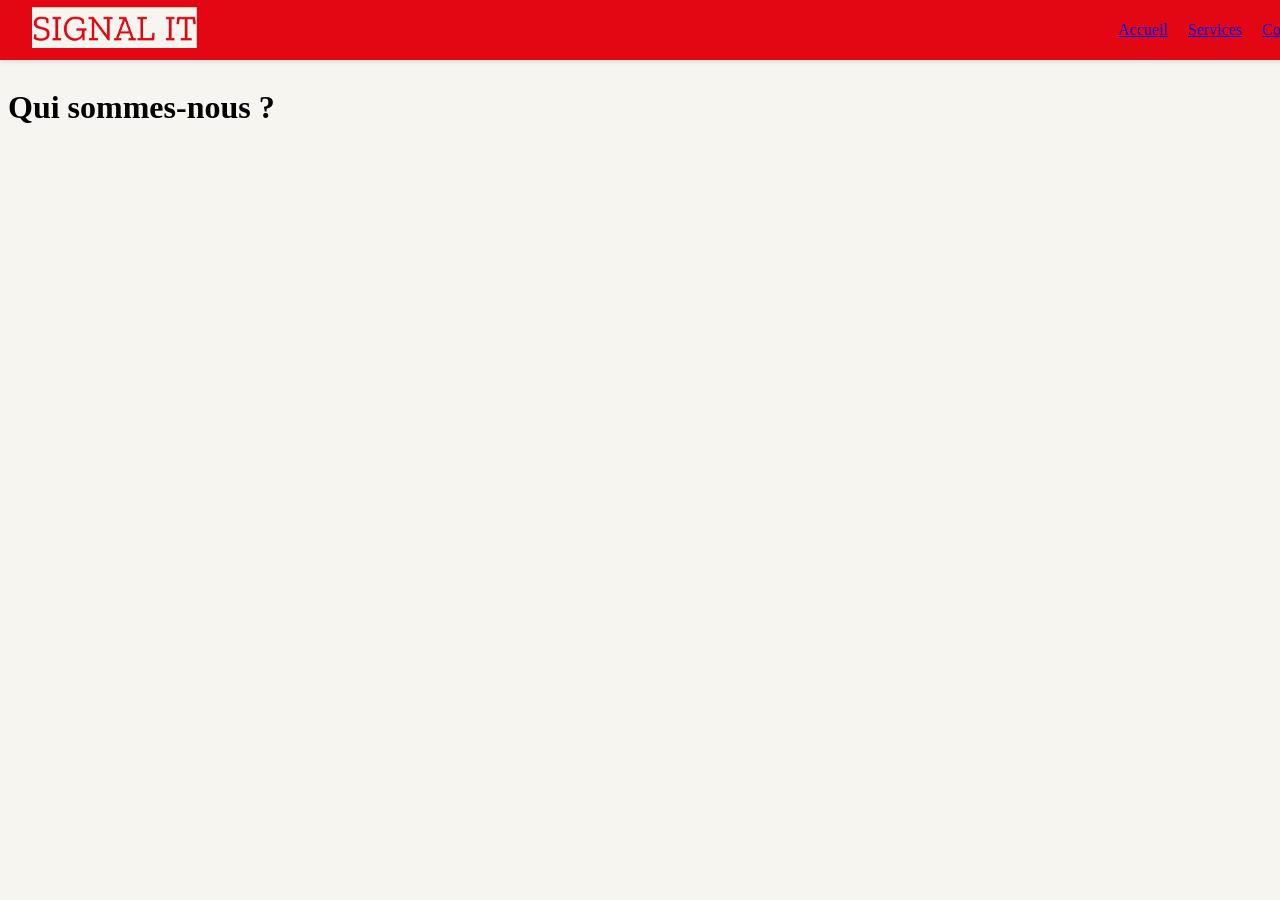
==== about.html @ cd3123ae "Creation files" ====
<!DOCTYPE html>
<html>
    <head>
        <title>about</title>
        <meta charset="utf-8">
        <link rel="stylesheet" href="assets/css/style.css" />

    </head>
    <body>
    <nav class="navbar">
  <div class="logo"><img src="assets/images/logo/logo-signal-it.png" style="width: 16.66%; height: auto;" alt="Logo signal it" ></div>
  <ul class="nav-links">
    <li><a href="#home">Accueil</a></li>
    <li><a href="#services">Services</a></li>
    <li><a href="#contact">Contact</a></li>
  </ul>
</nav>
        <h1>Qui sommes-nous ?</h1>
        <p></p>
    </body>
</html>
---- assets/css/style.css ----
body{
    background-color: #f7f5ef;
    padding-top: 60px; /* Compenser la hauteur de la barre fixe */


}
.navbar {
  position: fixed; /* Fixe l'élément par rapport au viewport */
  top: 0;          /* Aligné en haut */
  left: 0;
  width: 100%;     /* Prend toute la largeur */
  height: 60px;
  background-color: #e30613;
  display: flex;
  justify-content: space-between;
  align-items: center;
  padding: 0 2rem;
  z-index: 1000;   /* S'assure que la nav est au-dessus du reste */
  box-shadow: 0 2px 5px rgba(0,0,0,0.1);
}


.nav-links {
  display: flex;
  list-style: none;
  gap: 20px;
}
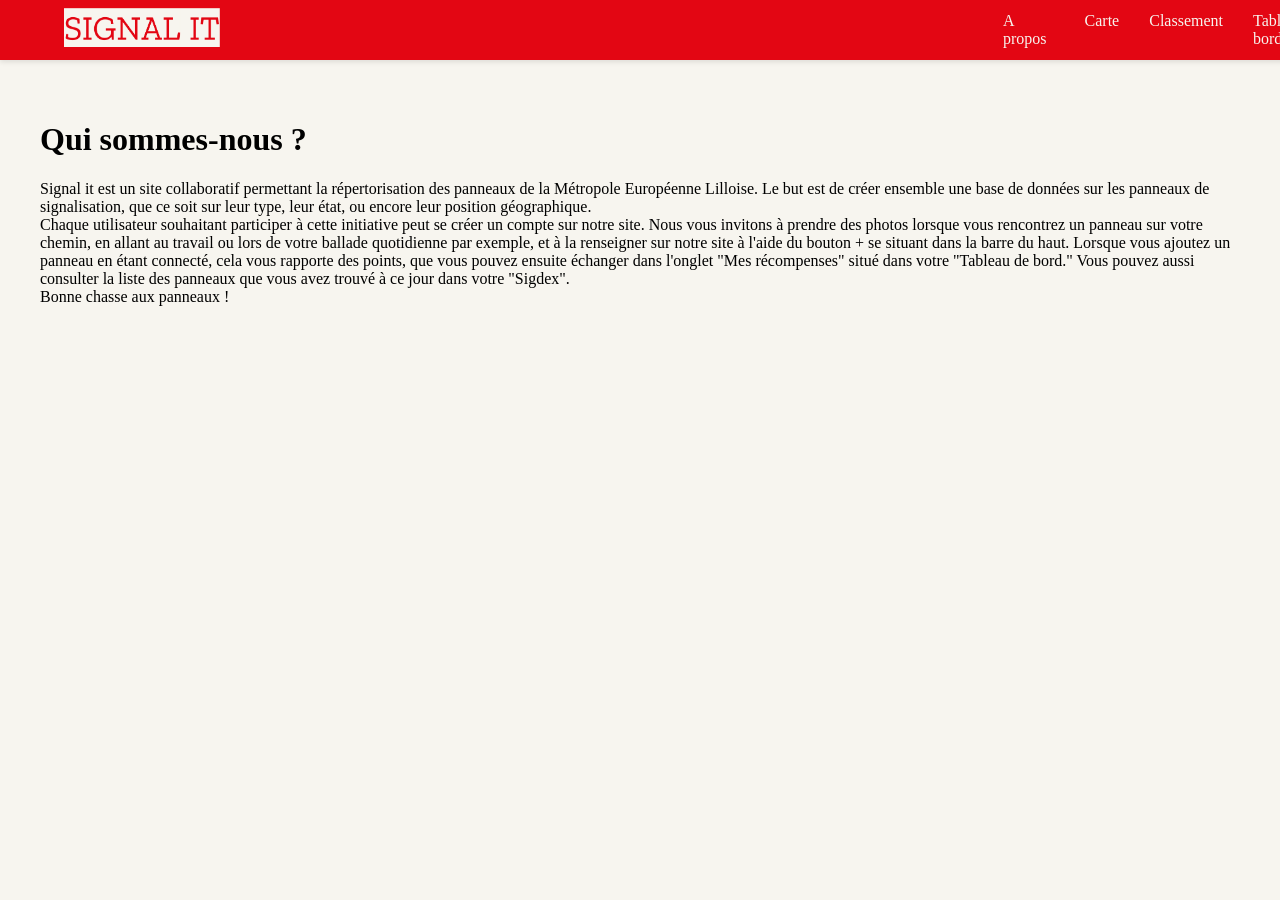
==== commit 78a1cade: "barre de menu" ====
--- a/about.html
+++ b/about.html
@@ -7,15 +7,21 @@
 
     </head>
     <body>
-    <nav class="navbar">
-  <div class="logo"><img src="assets/images/logo/logo-signal-it.png" style="width: 16.66%; height: auto;" alt="Logo signal it" ></div>
-  <ul class="nav-links">
-    <li><a href="#home">Accueil</a></li>
-    <li><a href="#services">Services</a></li>
-    <li><a href="#contact">Contact</a></li>
-  </ul>
-</nav>
-        <h1>Qui sommes-nous ?</h1>
-        <p></p>
+        
+        <nav class="navbar">
+            <div class="logo"><img src="assets/images/logo/logo-signal-it.png" style="width: 16.66%; height: auto;" alt="Logo signal it" ></div>
+            <ul class="nav-links">
+                <li><a href="about.html">A propos</a></li>
+                <li><a href="map.html">Carte</a></li>
+                <li><a href="#contact">Classement</a></li>
+                <li><a href="#contact">Tableau de bord</a></li>
+            </ul>
+        </nav>
+        <main class="content">
+            <h1>Qui sommes-nous ?</h1>
+            <p>Signal it est un site collaboratif permettant la répertorisation des panneaux de la Métropole Européenne Lilloise. Le but est de créer ensemble une base de données sur les panneaux de signalisation, que ce soit sur leur type, leur état, ou encore leur position géographique.<br>
+            Chaque utilisateur souhaitant participer à cette initiative peut se créer un compte sur notre site. Nous vous invitons à prendre des photos lorsque vous rencontrez un panneau sur votre chemin, en allant au travail ou lors de votre ballade quotidienne par exemple, et à la renseigner sur notre site à l'aide du bouton + se situant dans la barre du haut. Lorsque vous ajoutez un panneau en étant connecté, cela vous rapporte des points, que vous pouvez ensuite échanger dans l'onglet "Mes récompenses" situé dans votre "Tableau de bord." Vous pouvez aussi consulter la liste des panneaux que vous avez trouvé à ce jour dans votre "Sigdex". <br>
+            Bonne chasse aux panneaux ! </p>
+        </main>
     </body>
 </html>
--- a/assets/css/style.css
+++ b/assets/css/style.css
@@ -1,7 +1,6 @@
 body{
     background-color: #f7f5ef;
-    padding-top: 60px; /* Compenser la hauteur de la barre fixe */
-
+    font-family: Text Me One Regular;
 
 }
 .navbar {
@@ -12,9 +11,9 @@
   height: 60px;
   background-color: #e30613;
   display: flex;
-  justify-content: space-between;
+  justify-content: space-around;
   align-items: center;
-  padding: 0 2rem;
+  padding: 0 5%;
   z-index: 1000;   /* S'assure que la nav est au-dessus du reste */
   box-shadow: 0 2px 5px rgba(0,0,0,0.1);
 }
@@ -23,5 +22,33 @@
 .nav-links {
   display: flex;
   list-style: none;
-  gap: 20px;
+  margin: 0;
+  padding: 0;      /* Supprime le décalage automatique à gauche */
+  gap: 30px;       /* Espace contrôlé entre les liens */
+}
+
+.nav-links a{
+  text-decoration: none; /* Supprime le soulignement */
+  color: #f7f5ef;          /* Force la couleur (ex: blanc) */
+  transition: 0.3s;      /* Optionnel : pour un survol fluide */
+}
+
+.nav-links a:visited {
+  color: white; 
+}
+
+.nav-links a:hover {
+  color: #ffcc00;        /* Change de couleur uniquement au survol */
+  text-decoration: none; /* S'assure qu'aucun trait n'apparaît */
+}
+
+.content {
+  /* 1. Marge pour ne pas être caché par le menu */
+  margin-top: 80px; 
+
+  /* 2. Marges latérales pour que le texte ne colle pas aux bords */
+  margin-left: auto;
+  margin-right: auto;
+  max-width: 1200px; /* Largeur maximale pour la lisibilité */
+  padding: 20px;     /* Espace intérieur pour le confort visuel */
 }
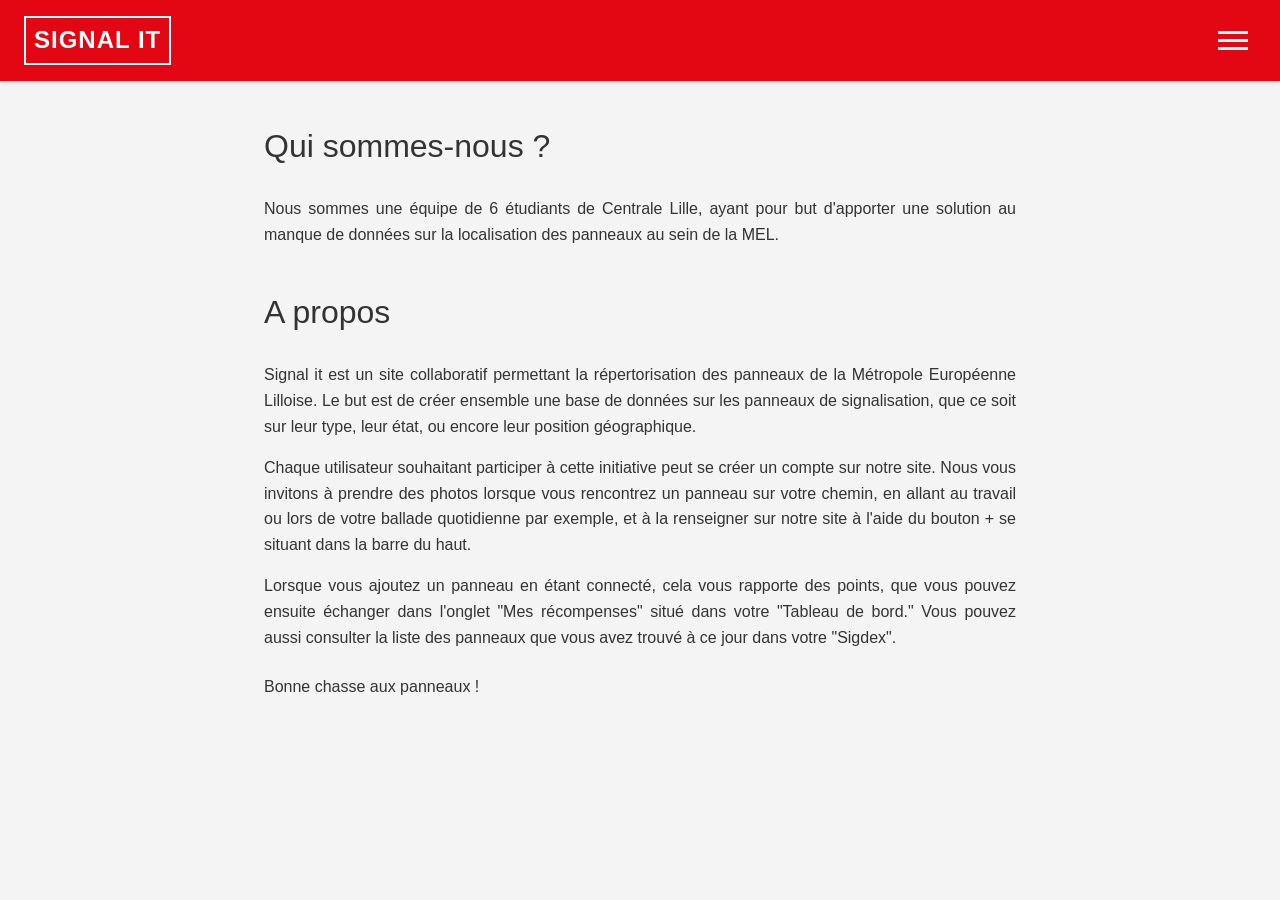
==== commit 17483598: "Ajout du menu" ====
--- a/about.html
+++ b/about.html
@@ -1,27 +1,53 @@
 <!DOCTYPE html>
-<html>
-    <head>
-        <title>about</title>
-        <meta charset="utf-8">
-        <link rel="stylesheet" href="assets/css/style.css" />
+<html lang="fr">
+<head>
+    <meta charset="UTF-8">
+    <meta name="viewport" content="width=device-width, initial-scale=1.0">
+    <title>Signal It - À propos</title>
+    <link rel="stylesheet" href="assets/css/style.css">
+</head>
+<body>
 
-    </head>
-    <body>
+    <header class="main-header">
+        <div class="logo">SIGNAL IT</div>
+        <button id="menu-btn" aria-label="Ouvrir le menu" style="z-index: 2000;">
+            <span class="hamburger"></span>
+        </button>
         
-        <nav class="navbar">
-            <div class="logo"><img src="assets/images/logo/logo-signal-it.png" style="width: 16.66%; height: auto;" alt="Logo signal it" ></div>
-            <ul class="nav-links">
-                <li><a href="about.html">A propos</a></li>
-                <li><a href="map.html">Carte</a></li>
-                <li><a href="#contact">Classement</a></li>
-                <li><a href="#contact">Tableau de bord</a></li>
-            </ul>
-        </nav>
-        <main class="content">
-            <h1>Qui sommes-nous ?</h1>
-            <p>Signal it est un site collaboratif permettant la répertorisation des panneaux de la Métropole Européenne Lilloise. Le but est de créer ensemble une base de données sur les panneaux de signalisation, que ce soit sur leur type, leur état, ou encore leur position géographique.<br>
-            Chaque utilisateur souhaitant participer à cette initiative peut se créer un compte sur notre site. Nous vous invitons à prendre des photos lorsque vous rencontrez un panneau sur votre chemin, en allant au travail ou lors de votre ballade quotidienne par exemple, et à la renseigner sur notre site à l'aide du bouton + se situant dans la barre du haut. Lorsque vous ajoutez un panneau en étant connecté, cela vous rapporte des points, que vous pouvez ensuite échanger dans l'onglet "Mes récompenses" situé dans votre "Tableau de bord." Vous pouvez aussi consulter la liste des panneaux que vous avez trouvé à ce jour dans votre "Sigdex". <br>
-            Bonne chasse aux panneaux ! </p>
-        </main>
-    </body>
+        <div id="mobile-overlay" class="overlay-hidden">
+            <nav class="nav-content">
+                <ul>
+                    <li><a href="index.html">Accueil</a></li>
+                    <li><a href="map.html">Carte</a></li>
+                    <li><a href="about.html">Qui sommes-nous ?</a></li>
+                    <li><a href="account.html">Mon compte</a></li> </ul>
+            </nav>
+        </div>
+    </header>
+
+    <main class="container">
+        <section>
+            <h2>Qui sommes-nous ?</h2>
+            <p>
+                Nous sommes une équipe de 6 étudiants de Centrale Lille, ayant pour but d'apporter une solution au manque de données sur la localisation des panneaux au sein de la MEL.
+            </p>
+        </section>
+
+        <section>
+            <h2>A propos</h2>
+            <p>
+                Signal it est un site collaboratif permettant la répertorisation des panneaux de la Métropole Européenne Lilloise. Le but est de créer ensemble une base de données sur les panneaux de signalisation, que ce soit sur leur type, leur état, ou encore leur position géographique.
+            </p>
+            <p>
+                Chaque utilisateur souhaitant participer à cette initiative peut se créer un compte sur notre site. Nous vous invitons à prendre des photos lorsque vous rencontrez un panneau sur votre chemin, en allant au travail ou lors de votre ballade quotidienne par exemple, et à la renseigner sur notre site à l'aide du bouton + se situant dans la barre du haut.
+            </p>
+            <p>
+                Lorsque vous ajoutez un panneau en étant connecté, cela vous rapporte des points, que vous pouvez ensuite échanger dans l'onglet "Mes récompenses" situé dans votre "Tableau de bord." Vous pouvez aussi consulter la liste des panneaux que vous avez trouvé à ce jour dans votre "Sigdex".
+            </p>
+            <p class="highlight">Bonne chasse aux panneaux !</p>
+        </section>
+    </main>
+
+    <script src="assets/script.js"></script>
+</body>
 </html>
--- a/assets/css/style.css
+++ b/assets/css/style.css
@@ -1,54 +1,310 @@
-body{
-    background-color: #f7f5ef;
-    font-family: Text Me One Regular;
-
-}
-.navbar {
-  position: fixed; /* Fixe l'élément par rapport au viewport */
-  top: 0;          /* Aligné en haut */
-  left: 0;
-  width: 100%;     /* Prend toute la largeur */
-  height: 60px;
-  background-color: #e30613;
-  display: flex;
-  justify-content: space-around;
-  align-items: center;
-  padding: 0 5%;
-  z-index: 1000;   /* S'assure que la nav est au-dessus du reste */
-  box-shadow: 0 2px 5px rgba(0,0,0,0.1);
-}
-
-
-.nav-links {
-  display: flex;
-  list-style: none;
-  margin: 0;
-  padding: 0;      /* Supprime le décalage automatique à gauche */
-  gap: 30px;       /* Espace contrôlé entre les liens */
-}
-
-.nav-links a{
-  text-decoration: none; /* Supprime le soulignement */
-  color: #f7f5ef;          /* Force la couleur (ex: blanc) */
-  transition: 0.3s;      /* Optionnel : pour un survol fluide */
-}
-
-.nav-links a:visited {
-  color: white; 
-}
-
-.nav-links a:hover {
-  color: #ffcc00;        /* Change de couleur uniquement au survol */
-  text-decoration: none; /* S'assure qu'aucun trait n'apparaît */
-}
-
-.content {
-  /* 1. Marge pour ne pas être caché par le menu */
-  margin-top: 80px; 
-
-  /* 2. Marges latérales pour que le texte ne colle pas aux bords */
-  margin-left: auto;
-  margin-right: auto;
-  max-width: 1200px; /* Largeur maximale pour la lisibilité */
-  padding: 20px;     /* Espace intérieur pour le confort visuel */
-}+:root {
+    --primary-color: #E30613; /* Rouge type Material Design */
+    --text-color: #333;
+    --bg-color: #F4F4F4; /* Gris très clair comme sur l'image */
+    --white: #FFF;
+    --spacing: 1.5rem;
+    --font-stack: 'Segoe UI', Roboto, Helvetica, Arial, sans-serif;
+}
+
+* { box-sizing: border-box; margin: 0; padding: 0; }
+
+body {
+    font-family: var(--font-stack);
+    background-color: var(--bg-color);
+    color: var(--text-color);
+    line-height: 1.6;
+}
+
+/* Header */
+.main-header {
+    background-color: var(--primary-color);
+    color: var(--white);
+    padding: 1rem var(--spacing);
+    display: flex;
+    justify-content: space-between;
+    align-items: center;
+    position: sticky;
+    top: 0;
+    box-shadow: 0 2px 4px rgba(0,0,0,0.1);
+}
+
+.logo {
+    font-weight: 700;
+    font-size: 1.5rem;
+    border: 2px solid var(--white);
+    padding: 0.2rem 0.5rem;
+    text-transform: uppercase;
+    letter-spacing: 1px;
+}
+
+/* Hamburger Menu Icon (CSS Pure) */
+#menu-btn {
+    background: none;
+    border: none;
+    cursor: pointer;
+    padding: 0.5rem;
+}
+
+.hamburger {
+    display: block;
+    width: 30px;
+    height: 3px;
+    background: var(--white);
+    position: relative;
+    transition: background 0.2s;
+}
+
+.hamburger::before, .hamburger::after {
+    content: '';
+    position: absolute;
+    width: 30px;
+    height: 3px;
+    background: var(--white);
+    left: 0;
+    transition: top 0.2s, transform 0.2s;
+}
+
+.hamburger::before { top: -8px; }
+.hamburger::after { top: 8px; }
+
+/* État Actif du Menu (Animation croix) */
+#menu-btn.active .hamburger { background: transparent; }
+#menu-btn.active .hamburger::before { top: 0; transform: rotate(45deg); }
+#menu-btn.active .hamburger::after { top: 0; transform: rotate(-45deg); }
+
+/* Contenu Principal */
+.container {
+    max-width: 800px;
+    margin: 2rem auto;
+    padding: 0 var(--spacing);
+}
+
+h2 {
+    font-weight: 400;
+    font-size: 2rem;
+    margin-bottom: 1.5rem;
+    margin-top: 2.5rem;
+}
+
+p {
+    margin-bottom: 1rem;
+    text-align: justify; /* Pour coller au look "bloc" de l'image */
+}
+
+.highlight {
+    font-weight: 500;
+    margin-top: 1.5rem;
+}
+
+/* Navigation Mobile Overlay (Style Modale) */
+.overlay-hidden {
+    position: fixed;
+    top: 0;
+    left: 0;
+    width: 100vw;
+    height: 100vh;
+    background-color: rgba(0, 0, 0, 0.4); /* Le fond grisé de ta capture */
+    backdrop-filter: blur(3px); /* Effet de flou sur l'arrière-plan */
+    z-index: 1500;
+    
+    /* Animation et affichage */
+    opacity: 0;
+    visibility: hidden;
+    transition: all 0.3s ease-in-out;
+    
+    /* Centrage du menu ou positionnement */
+    display: flex;
+    justify-content: flex-end; /* Colle le menu à droite comme sur mobile */
+}
+
+/* État ouvert */
+.overlay-hidden.open {
+    opacity: 1;
+    visibility: visible;
+}
+
+/* Le bloc blanc contenant les liens */
+.nav-content {
+    background: white;
+    width: 70%; /* Largeur du panneau blanc */
+    max-width: 300px;
+    height: 100%;
+    padding-top: 5rem; /* Espace pour ne pas cacher le bouton burger */
+    box-shadow: -5px 0 15px rgba(0,0,0,0.1);
+    transform: translateX(100%); /* Caché à droite par défaut */
+    transition: transform 0.3s ease-in-out;
+}
+
+/* Animation d'entrée du panneau blanc */
+.overlay-hidden.open .nav-content {
+    transform: translateX(0);
+}
+
+.nav-content ul {
+    list-style: none;
+    text-align: center;
+    display: flex;
+    flex-direction: column;
+    gap: 2rem; /* Espace entre les liens */
+}
+
+.nav-content a {
+    color: var(--text-color);
+    text-decoration: none;
+    font-size: 1.5rem; /* Texte plus gros comme sur ta capture */
+    font-weight: 400;
+}
+
+/* --- Styles Spécifiques Page d'Accueil --- */
+
+/* Ajustement vertical pour décoller du header */
+.home-content {
+    margin-top: 15vh; /* Le contenu commence à 15% de la hauteur d'écran */
+    display: flex;
+    flex-direction: column;
+    align-items: flex-start; /* Aligne tout à gauche */
+    gap: 2rem; /* Espace entre Titre, Texte et Bouton */
+}
+
+h1 {
+    font-weight: 400;
+    font-size: 2.5rem;
+    margin-bottom: 0.5rem;
+}
+
+.hero-text {
+    font-size: 1.1rem;
+    max-width: 500px; /* Évite que le texte soit trop large sur grand écran */
+    margin-bottom: 1rem;
+}
+
+/* Bouton "Ajouter un mobilier" */
+.btn-primary {
+    display: inline-block;
+    background-color: var(--primary-color);
+    color: var(--white);
+    padding: 0.8rem 1.5rem;
+    text-decoration: none;
+    font-size: 1.1rem;
+    border-radius: 2px; /* Coins légèrement adoucis ou carrés selon ton goût */
+    transition: background-color 0.2s, transform 0.1s;
+    box-shadow: 0 2px 5px rgba(0,0,0,0.2);
+}
+
+.btn-primary:hover {
+    background-color: #b71c1c; /* Rouge un peu plus foncé au survol */
+    transform: translateY(-1px);
+}
+
+.btn-primary:active {
+    transform: translateY(1px);
+    box-shadow: none;
+}
+
+/* Bouton Secondaire (Outline) */
+.btn-secondary {
+    background-color: transparent;
+    border: 2px solid var(--primary-color);
+    color: var(--primary-color);
+    padding: 0.8rem 1.5rem;
+    font-size: 1rem;
+    cursor: pointer;
+    border-radius: 4px;
+    font-weight: 500;
+    transition: all 0.2s;
+}
+
+.btn-secondary:hover {
+    background-color: var(--primary-color);
+    color: var(--white);
+}
+
+/* --- STYLE FORMULAIRE (add-sign.html) --- */
+
+.hidden { display: none !important; }
+
+/* Zone Upload */
+.upload-zone {
+    display: block;
+    border: 2px dashed #ccc;
+    border-radius: 8px;
+    padding: 3rem 1rem;
+    text-align: center;
+    background: #fafafa;
+    cursor: pointer;
+    margin-top: 2rem;
+    transition: all 0.2s;
+}
+.upload-zone:active { background: #eee; border-color: var(--primary-color); }
+.upload-zone input { display: none; }
+.icon-camera { font-size: 3rem; display: block; margin-bottom: 0.5rem; opacity: 0.6; }
+
+/* Zone Skip */
+.skip-container { text-align: center; margin-top: 2rem; }
+.separator-text { margin-bottom: 1rem; color: #888; font-size: 0.9rem; }
+
+/* Formulaire */
+.form-group { margin-bottom: 1.5rem; }
+.required { color: var(--primary-color); }
+
+label {
+    display: block;
+    margin-bottom: 0.5rem;
+    font-weight: 500;
+    color: var(--text-color);
+}
+
+select, input[type="text"] {
+    width: 100%;
+    padding: 0.8rem;
+    border: 1px solid #ccc;
+    border-radius: 4px;
+    background: white;
+    font-size: 1rem;
+}
+
+/* Géolocalisation */
+.geo-wrapper { display: flex; gap: 0.5rem; }
+.geo-btn {
+    background: #eee;
+    border: 1px solid #ccc;
+    border-radius: 4px;
+    width: 50px;
+    font-size: 1.5rem;
+    cursor: pointer;
+    flex-shrink: 0; /* Empêche le bouton de s'écraser */
+}
+.help-text { font-size: 0.8rem; color: #666; margin-top: 0.2rem; display: block; }
+
+/* Preview Image */
+#preview-container { 
+    text-align: center; 
+    margin-bottom: 2rem; 
+    background: #f0f0f0; 
+    padding: 1rem; 
+    border-radius: 8px; 
+}
+#img-preview { 
+    max-width: 100%; 
+    max-height: 250px; 
+    border-radius: 4px; 
+    display: block; 
+    margin: 0 auto 1rem auto;
+}
+.link-btn {
+    background: none;
+    border: none;
+    color: var(--primary-color);
+    text-decoration: underline;
+    cursor: pointer;
+    font-size: 0.9rem;
+}
+
+/* Actions */
+.form-actions {
+    display: flex;
+    gap: 1rem;
+    margin-top: 2rem;
+}
+.form-actions button { flex: 1; }
